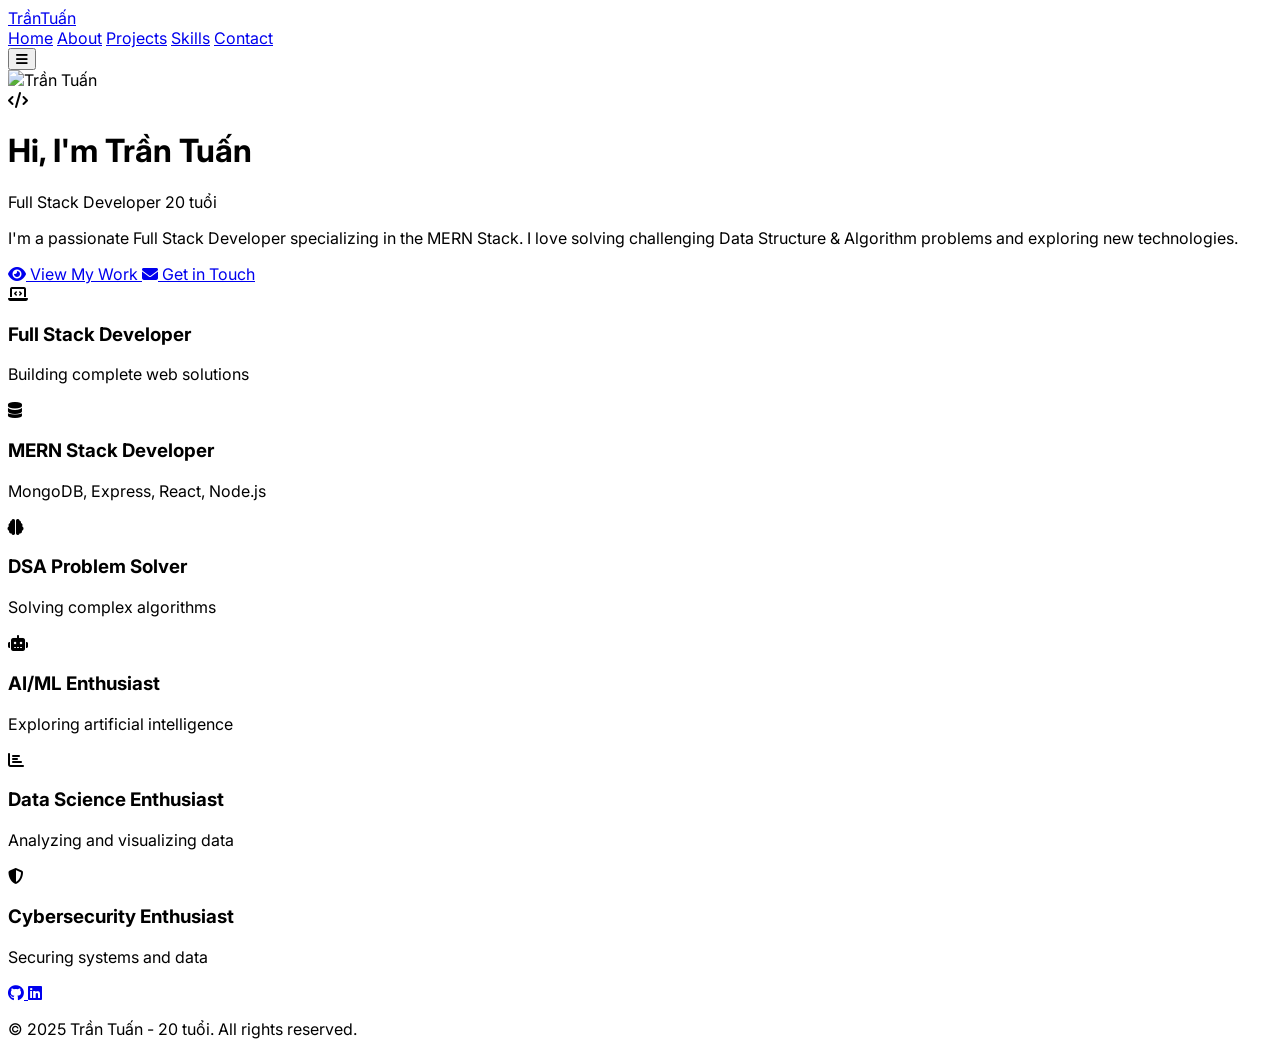
==== index.html @ 639682ff "ADD new file" ====
<!DOCTYPE html>
<html lang="en">
<head>
    <meta charset="UTF-8">
    <meta name="viewport" content="width=device-width, initial-scale=1.0">
    <title>Trần Tuấn | Full Stack Developer</title>
    
    <!-- Tailwind CSS -->
    <script src="https://cdn.tailwindcss.com"></script>
    
    <!-- Font Awesome cho icons -->
    <link rel="stylesheet" href="https://cdnjs.cloudflare.com/ajax/libs/font-awesome/6.4.0/css/all.min.css">
    
    <!-- Google Fonts -->
    <link href="https://fonts.googleapis.com/css2?family=Inter:wght@300;400;500;600;700;800&display=swap" rel="stylesheet">
    
    <style>
        * { font-family: 'Inter', sans-serif; }
        .gradient-bg {
            background: linear-gradient(135deg, #667eea 0%, #764ba2 100%);
        }
    </style>
</head>
<body class="bg-gray-50">

    <!-- Navigation -->
    <nav class="bg-white shadow-sm border-b border-gray-200 fixed w-full z-50">
        <div class="max-w-6xl mx-auto px-4 sm:px-6 lg:px-8">
            <div class="flex justify-between items-center h-16">
                <div class="text-xl font-bold text-gray-800">
                    <a href="index.html">Trần<span class="text-purple-600">Tuấn</span></a>
                </div>
                <div class="hidden md:flex space-x-8">
                    <a href="index.html" class="text-gray-900 border-b-2 border-purple-600 pb-1 font-medium">Home</a>
                    <a href="about.html" class="text-gray-600 hover:text-gray-900 transition">About</a>
                    <a href="projects.html" class="text-gray-600 hover:text-gray-900 transition">Projects</a>
                    <a href="skills.html" class="text-gray-600 hover:text-gray-900 transition">Skills</a>
                    <a href="contact.html" class="text-gray-600 hover:text-gray-900 transition">Contact</a>
                </div>
                <button class="md:hidden text-gray-600">
                    <i class="fas fa-bars text-2xl"></i>
                </button>
            </div>
        </div>
    </nav>

    <!-- Main Content - Bạn chừa chỗ này để thêm ảnh -->
    <main class="pt-24 pb-16">
        <div class="max-w-6xl mx-auto px-4 sm:px-6 lg:px-8">
            
            <!-- Hero Section - Bạn THÊM ẢNH VÀO ĐÂY -->
            <div class="flex flex-col md:flex-row items-center gap-12">
                <!-- Ảnh đại diện - Bạn thay link ảnh vào đây -->
                <div class="md:w-1/3">
                    <div class="relative">
                        <div class="w-64 h-64 md:w-80 md:h-80 rounded-full overflow-hidden border-4 border-white shadow-xl mx-auto">
                            <!-- THAY LINK ẢNH CỦA BẠN VÀO ĐÂY -->
                            <img src="images/profile.jpg" alt="Trần Tuấn" class="w-full h-full object-cover">
                        </div>
                        <div class="absolute -bottom-4 -right-4 bg-purple-600 text-white p-3 rounded-full shadow-lg">
                            <i class="fas fa-code text-xl"></i>
                        </div>
                    </div>
                </div>
                
                <!-- Nội dung giới thiệu -->
                <div class="md:w-2/3 text-center md:text-left">
                    <h1 class="text-4xl md:text-5xl font-bold text-gray-900 mb-4">
                        Hi, I'm <span class="text-purple-600">Trần Tuấn</span>
                    </h1>
                    
                    <p class="text-xl md:text-2xl text-gray-600 mb-6">
                        <span class="border-r-2 border-purple-600 pr-2 mr-2">Full Stack Developer</span>
                        <span class="text-purple-600 font-semibold">20 tuổi</span>
                    </p>
                    
                    <p class="text-lg text-gray-600 mb-8 leading-relaxed max-w-2xl mx-auto md:mx-0">
                        I'm a passionate Full Stack Developer specializing in the MERN Stack. 
                        I love solving challenging Data Structure & Algorithm problems and exploring new technologies.
                    </p>
                    
                    <!-- Buttons -->
                    <div class="flex flex-wrap gap-4 justify-center md:justify-start">
                        <a href="projects.html" class="px-8 py-3 bg-purple-600 text-white rounded-lg hover:bg-purple-700 transition shadow-lg flex items-center gap-2">
                            <i class="fas fa-eye"></i> View My Work
                        </a>
                        <a href="contact.html" class="px-8 py-3 border-2 border-purple-600 text-purple-600 rounded-lg hover:bg-purple-50 transition flex items-center gap-2">
                            <i class="fas fa-envelope"></i> Get in Touch
                        </a>
                    </div>
                </div>
            </div>

            <!-- Skills Grid (giống ảnh bạn gửi) -->
            <div class="grid grid-cols-1 md:grid-cols-2 lg:grid-cols-3 gap-6 mt-16">
                <div class="bg-white p-6 rounded-xl shadow-sm border border-gray-100 hover:shadow-md transition">
                    <div class="flex items-center gap-4">
                        <div class="w-12 h-12 bg-purple-100 rounded-lg flex items-center justify-center">
                            <i class="fas fa-laptop-code text-2xl text-purple-600"></i>
                        </div>
                        <div>
                            <h3 class="font-semibold text-gray-900">Full Stack Developer</h3>
                            <p class="text-sm text-gray-600">Building complete web solutions</p>
                        </div>
                    </div>
                </div>

                <div class="bg-white p-6 rounded-xl shadow-sm border border-gray-100 hover:shadow-md transition">
                    <div class="flex items-center gap-4">
                        <div class="w-12 h-12 bg-purple-100 rounded-lg flex items-center justify-center">
                            <i class="fas fa-database text-2xl text-purple-600"></i>
                        </div>
                        <div>
                            <h3 class="font-semibold text-gray-900">MERN Stack Developer</h3>
                            <p class="text-sm text-gray-600">MongoDB, Express, React, Node.js</p>
                        </div>
                    </div>
                </div>

                <div class="bg-white p-6 rounded-xl shadow-sm border border-gray-100 hover:shadow-md transition">
                    <div class="flex items-center gap-4">
                        <div class="w-12 h-12 bg-purple-100 rounded-lg flex items-center justify-center">
                            <i class="fas fa-brain text-2xl text-purple-600"></i>
                        </div>
                        <div>
                            <h3 class="font-semibold text-gray-900">DSA Problem Solver</h3>
                            <p class="text-sm text-gray-600">Solving complex algorithms</p>
                        </div>
                    </div>
                </div>

                <div class="bg-white p-6 rounded-xl shadow-sm border border-gray-100 hover:shadow-md transition">
                    <div class="flex items-center gap-4">
                        <div class="w-12 h-12 bg-purple-100 rounded-lg flex items-center justify-center">
                            <i class="fas fa-robot text-2xl text-purple-600"></i>
                        </div>
                        <div>
                            <h3 class="font-semibold text-gray-900">AI/ML Enthusiast</h3>
                            <p class="text-sm text-gray-600">Exploring artificial intelligence</p>
                        </div>
                    </div>
                </div>

                <div class="bg-white p-6 rounded-xl shadow-sm border border-gray-100 hover:shadow-md transition">
                    <div class="flex items-center gap-4">
                        <div class="w-12 h-12 bg-purple-100 rounded-lg flex items-center justify-center">
                            <i class="fas fa-chart-bar text-2xl text-purple-600"></i>
                        </div>
                        <div>
                            <h3 class="font-semibold text-gray-900">Data Science Enthusiast</h3>
                            <p class="text-sm text-gray-600">Analyzing and visualizing data</p>
                        </div>
                    </div>
                </div>

                <div class="bg-white p-6 rounded-xl shadow-sm border border-gray-100 hover:shadow-md transition">
                    <div class="flex items-center gap-4">
                        <div class="w-12 h-12 bg-purple-100 rounded-lg flex items-center justify-center">
                            <i class="fas fa-shield-alt text-2xl text-purple-600"></i>
                        </div>
                        <div>
                            <h3 class="font-semibold text-gray-900">Cybersecurity Enthusiast</h3>
                            <p class="text-sm text-gray-600">Securing systems and data</p>
                        </div>
                    </div>
                </div>
            </div>

            <!-- Social Links (chỉ giữ lại GitHub và LinkedIn) -->
            <div class="flex justify-center gap-6 mt-12">
                <a href="#" class="text-gray-400 hover:text-purple-600 transition text-2xl">
                    <i class="fab fa-github"></i>
                </a>
                <a href="#" class="text-gray-400 hover:text-purple-600 transition text-2xl">
                    <i class="fab fa-linkedin"></i>
                </a>
            </div>
        </div>
    </main>

    <!-- Footer -->
    <footer class="bg-white border-t border-gray-200 py-8">
        <div class="max-w-6xl mx-auto px-4 text-center text-gray-600">
            <p>© 2025 Trần Tuấn - 20 tuổi. All rights reserved.</p>
        </div>
    </footer>
</body>
</html>
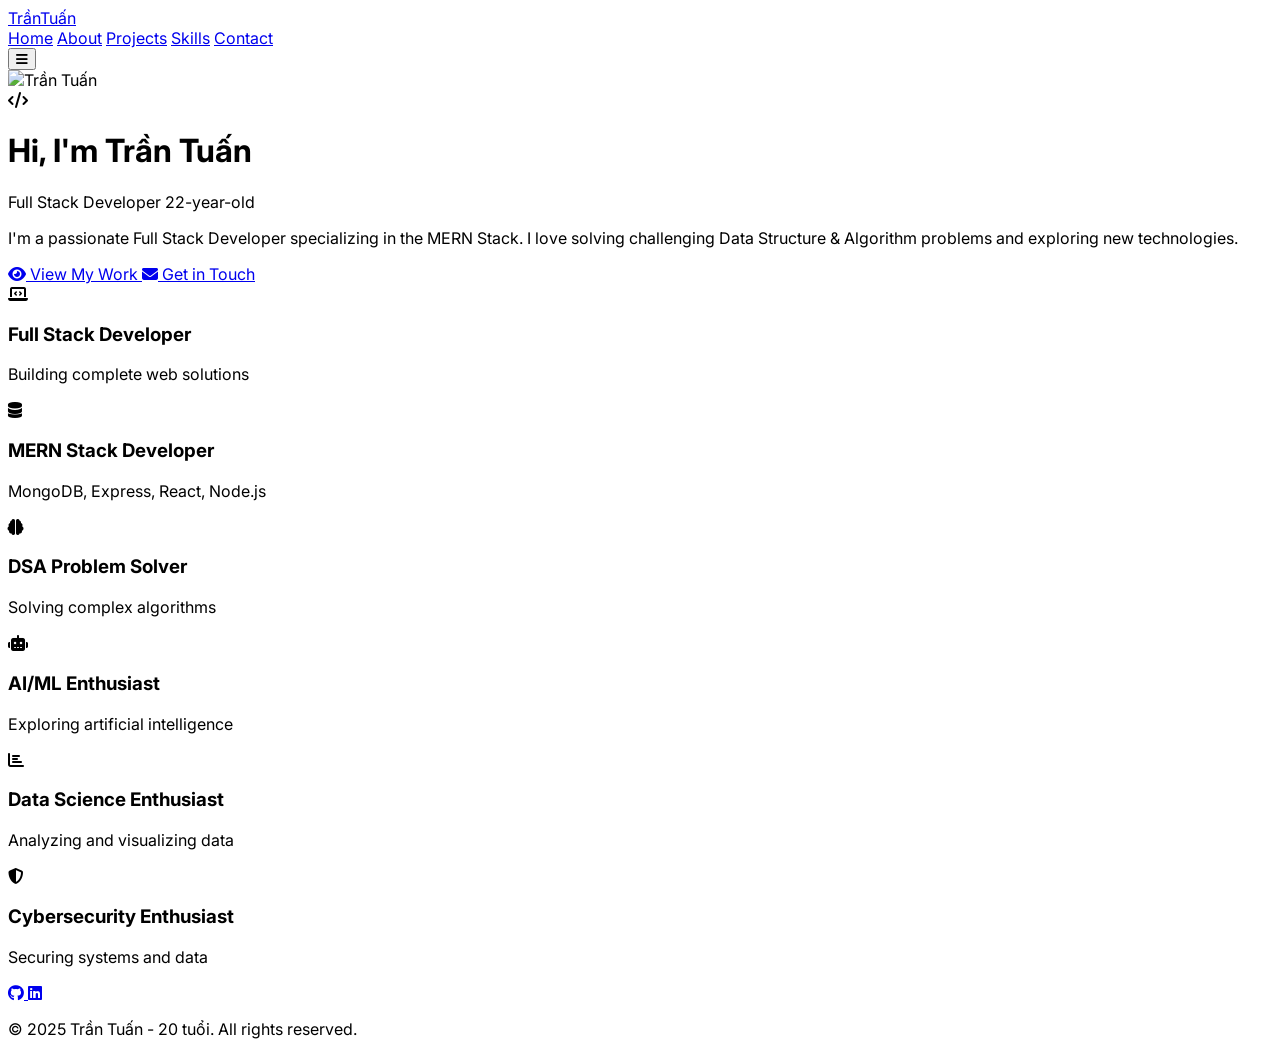
==== commit 4819a63d: "Fix inhalt" ====
--- a/index.html
+++ b/index.html
@@ -71,7 +71,7 @@
                     
                     <p class="text-xl md:text-2xl text-gray-600 mb-6">
                         <span class="border-r-2 border-purple-600 pr-2 mr-2">Full Stack Developer</span>
-                        <span class="text-purple-600 font-semibold">20 tuổi</span>
+                        <span class="text-purple-600 font-semibold">22-year-old</span>
                     </p>
                     
                     <p class="text-lg text-gray-600 mb-8 leading-relaxed max-w-2xl mx-auto md:mx-0">
